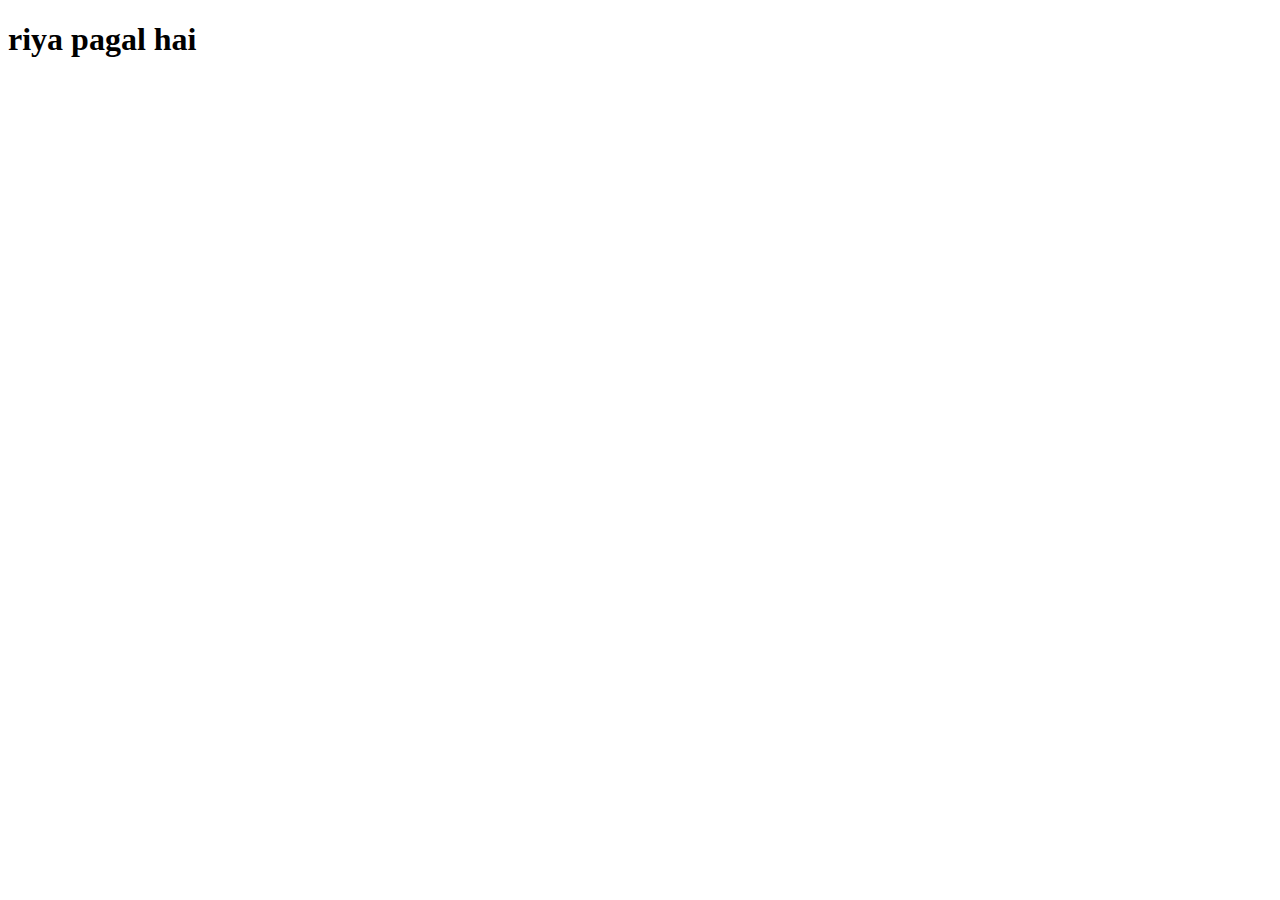
==== netflix/index.html @ 968d550c "Create index.html" ====
<!DOCTYPE html>
<html lang="en">
<head>
    <meta charset="UTF-8">
    <meta name="viewport" content="width=device-width, initial-scale=1.0">
    <title>Document</title>
</head>
<body>
    <h1>riya pagal hai</h1>
</body>
</html>
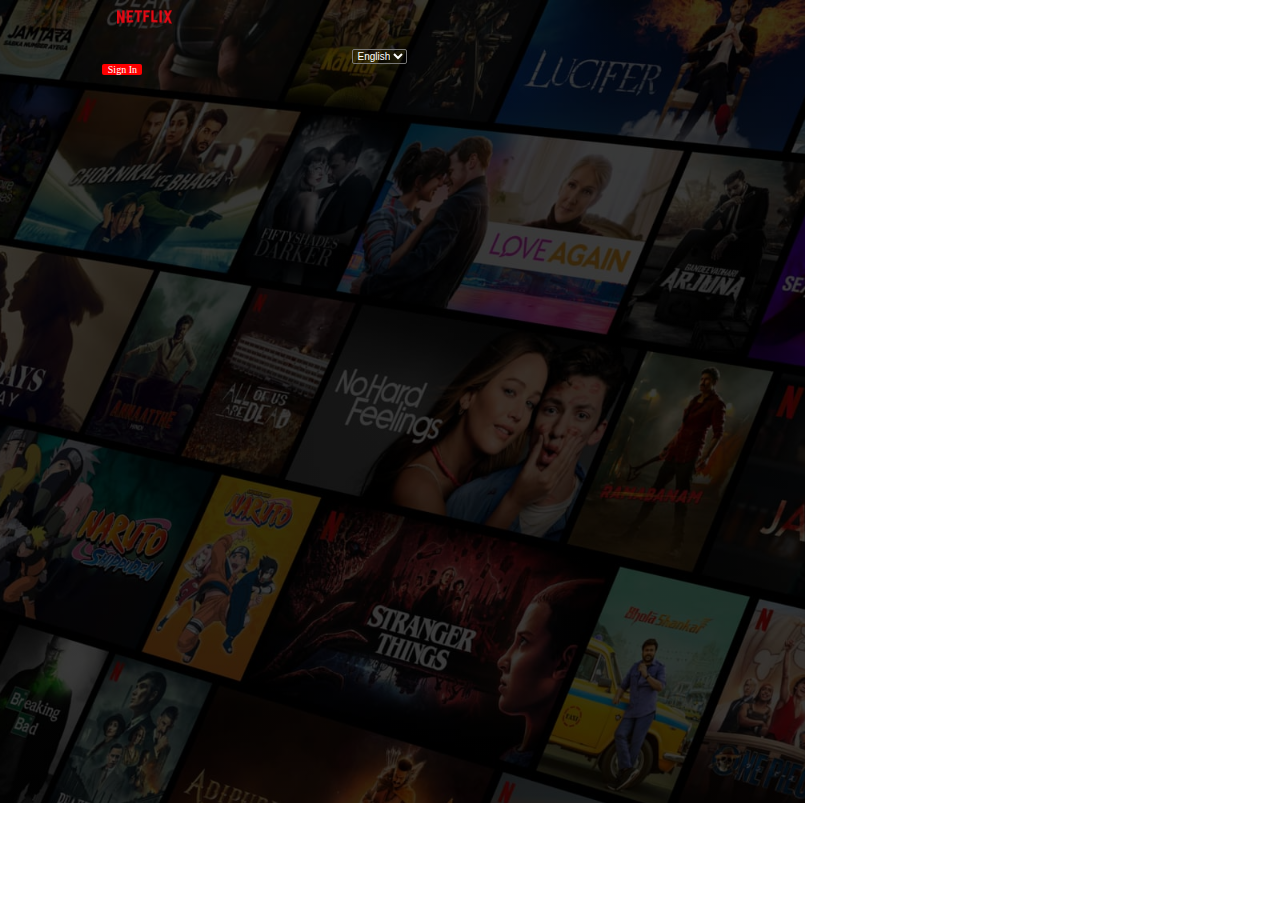
==== commit 7ed597e6: "mimansha" ====
--- a/netflix/index.html
+++ b/netflix/index.html
@@ -3,9 +3,23 @@
 <head>
     <meta charset="UTF-8">
     <meta name="viewport" content="width=device-width, initial-scale=1.0">
-    <title>Document</title>
+    <title>Netflix India- Watch TV Shows Online, Watch Movies Online</title>
+    <link rel="icon" href="./images/Netflix_logo.webp">
+    <link rel="stylesheet" href="./style.css">
 </head>
 <body>
-    <h1>riya pagal hai</h1>
+    <div class="header">
+        <header>
+            <img  style="background-color: transparent; height: 50px; width: 55px; margin-left: 15px; margin-top: -18px;" src="./images/logo.png">
+            <div>
+                <select class="lang">
+                    <option>English</option>
+                    <option>हिंदी</option>
+                </select>
+                <a role="button" class="button">  Sign In  </a>
+            </div>
+
+        </header>
+    </div>
 </body>
 </html>
--- a/netflix/style.css
+++ b/netflix/style.css
@@ -0,0 +1,38 @@
+*
+{
+    margin: 0px;
+    padding: 0px;
+    background-attachment: fixed;
+    color: white;
+    overflow-x: hidden ;
+
+
+}
+
+.header{
+    width: 600px;
+    height: 87vh;
+    background-image: linear-gradient(rgba(0,0,0,0.7), rgba(0,0,0,0.7)), url(./images/IN-en-20230925-popsignuptwoweeks-perspective_alpha_website_large.jpg);
+    background-position: center;
+    background-size: cover;
+    position: absolute;
+    padding: 10px 8%;
+    background-attachment: fixed;
+}
+.lang{
+    background-color: transparent;
+    margin-left: 250px;
+    border-radius: 2px;
+    font-size: 10px;
+    text-align: center;
+}
+.button{
+    background-color: red;
+    border-radius: 2px;
+    font-size: 10px;
+    width: 40px;
+    cursor: pointer;
+    display: block;
+    text-align: center;
+ 
+}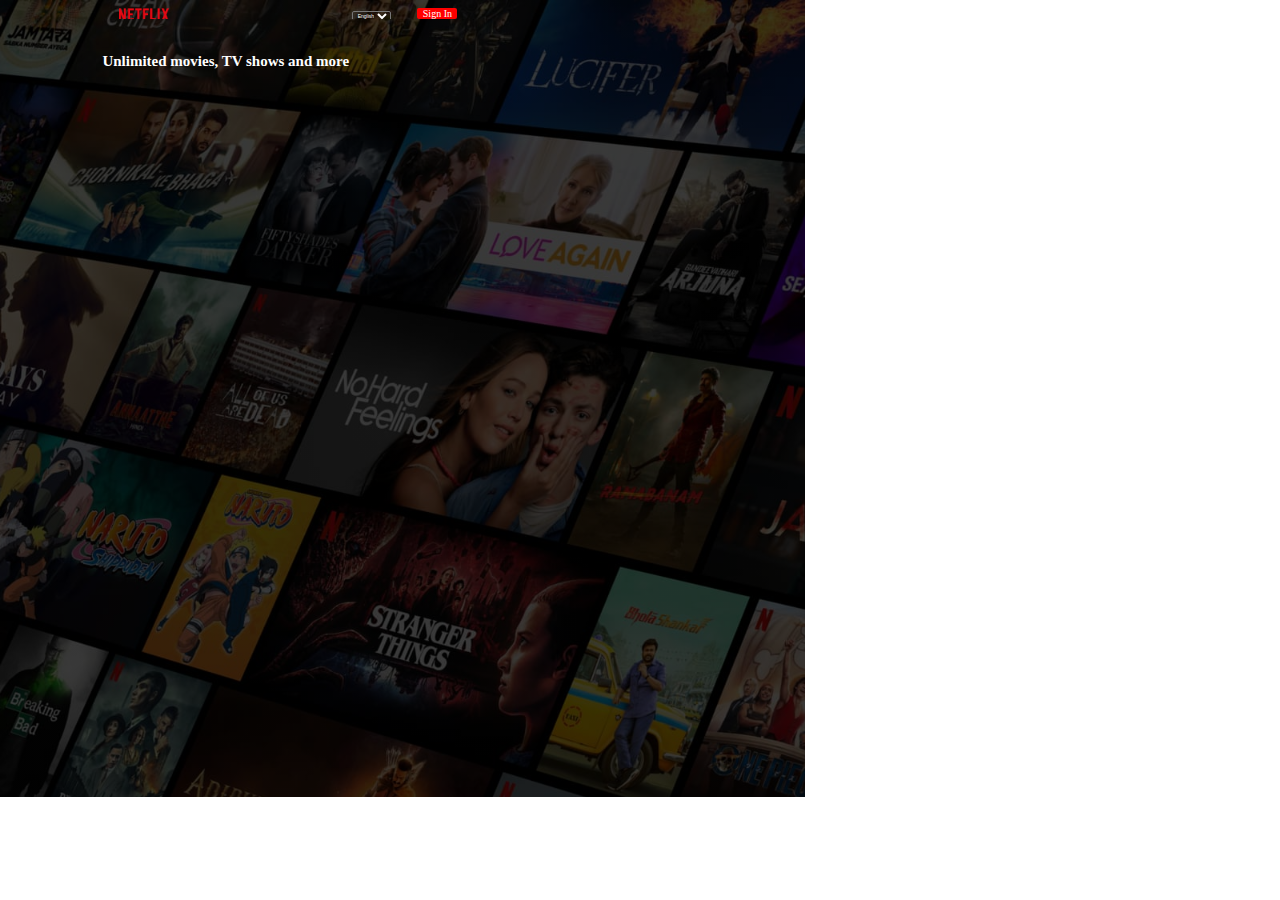
==== commit 16c41e17: "mimansha" ====
--- a/netflix/index.html
+++ b/netflix/index.html
@@ -10,16 +10,19 @@
 <body>
     <div class="header">
         <header>
-            <img  style="background-color: transparent; height: 50px; width: 55px; margin-left: 15px; margin-top: -18px;" src="./images/logo.png">
-            <div>
-                <select class="lang">
-                    <option>English</option>
-                    <option>हिंदी</option>
-                </select>
-                <a role="button" class="button">  Sign In  </a>
-            </div>
+            <img  style="height: 50px; width: 50px; margin-left: 17px; margin-top: -17px;" src="./images/logo.png">
+                <div class="container">
+                    <select class="lang ">
+                        <option>English</option>
+                        <option>हिंदी</option>
+                    </select>
+                <div role="button" class="button">Sign In</div>
+                </div>
+        </header>
+        <h1 style="font-size: 15px; justify-content: center;"><br><br>Unlimited movies, TV shows and more</h1>
 
-        </header>
+
+        
     </div>
 </body>
 </html>
--- a/netflix/style.css
+++ b/netflix/style.css
@@ -16,14 +16,14 @@
     background-position: center;
     background-size: cover;
     position: absolute;
-    padding: 10px 8%;
+    padding: 7px 8%;
     background-attachment: fixed;
 }
 .lang{
     background-color: transparent;
     margin-left: 250px;
     border-radius: 2px;
-    font-size: 10px;
+    font-size: 5px;
     text-align: center;
 }
 .button{
@@ -34,5 +34,11 @@
     cursor: pointer;
     display: block;
     text-align: center;
+    margin-left: 315px;
+    margin-top: -14px;
  
+}
+.container{
+     height: fit-content;
+     margin-top: -40px;
 }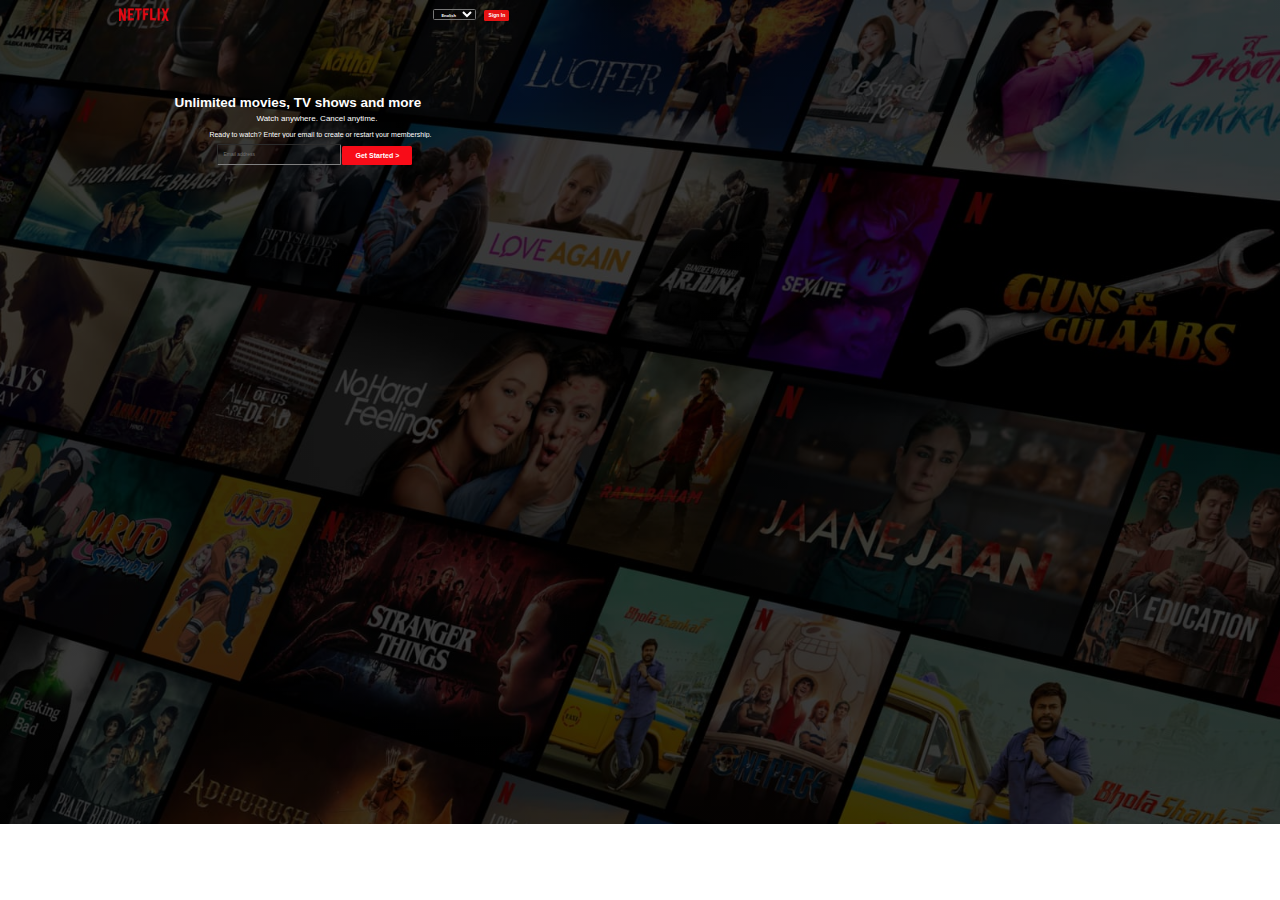
==== commit 8171aead: "mimansha" ====
--- a/netflix/index.html
+++ b/netflix/index.html
@@ -10,19 +10,20 @@
 <body>
     <div class="header">
         <header>
-            <img  style="height: 50px; width: 50px; margin-left: 17px; margin-top: -17px;" src="./images/logo.png">
+            <img  style="height: 50px; width: 49.5px; margin-left: 17px; margin-top: -17.5px;" src="./images/logo.png">
                 <div class="container">
                     <select class="lang ">
                         <option>English</option>
                         <option>हिंदी</option>
                     </select>
-                <div role="button" class="button">Sign In</div>
+                <button class="button">Sign In</button>
                 </div>
         </header>
-        <h1 style="font-size: 15px; justify-content: center;"><br><br>Unlimited movies, TV shows and more</h1>
-
-
-        
+        <p class="heading">Unlimited movies, TV shows and more</p><br>
+        <p class="heading2">Watch anywhere. Cancel anytime.</p><br>
+        <p class="heading3">Ready to watch? Enter your email to create or restart your membership.</p> 
+        <input  class="input-box" placeholder="Email address" required>
+        <button type="button" class="button2">Get Started   ></button>
     </div>
 </body>
 </html>
--- a/netflix/style.css
+++ b/netflix/style.css
@@ -5,13 +5,11 @@
     background-attachment: fixed;
     color: white;
     overflow-x: hidden ;
-
-
 }
 
 .header{
-    width: 600px;
-    height: 87vh;
+    width: 100%;
+    height: 90%;
     background-image: linear-gradient(rgba(0,0,0,0.7), rgba(0,0,0,0.7)), url(./images/IN-en-20230925-popsignuptwoweeks-perspective_alpha_website_large.jpg);
     background-position: center;
     background-size: cover;
@@ -19,26 +17,92 @@
     padding: 7px 8%;
     background-attachment: fixed;
 }
+
 .lang{
     background-color: transparent;
-    margin-left: 250px;
-    border-radius: 2px;
+    margin-left: 331px;
+    border-radius: 1.5px;
+    font-size: 4px;
+    text-align: center;
+    padding: 2px;
+    width: 42.5px;
+    height: 11px;
+    font-weight: bolder;
+}
+
+.button{
+    background-color: rgb(230, 19, 19);
+    border-color: transparent;
+    border-radius: 1.5px;
     font-size: 5px;
-    text-align: center;
-}
-.button{
-    background-color: red;
-    border-radius: 2px;
-    font-size: 10px;
-    width: 40px;
+    font-weight: bolder;
+    width: 25px;
     cursor: pointer;
     display: block;
+    border-color: transparent;
     text-align: center;
-    margin-left: 315px;
-    margin-top: -14px;
- 
+    margin-left: 382px;
+    margin-top: -11px;
+    padding: 0.5px;
 }
+
 .container{
      height: fit-content;
-     margin-top: -40px;
+     margin-top: -41px;
+}
+
+.input-box{
+    background-color: transparent;
+    font-size: 5px;
+    color: rgba(255, 255, 255);
+    height: 19px;
+    width: 117px;
+    border-width: 0.5px;
+    border-radius: 1.5px;
+    margin-top: 6px;
+    margin-left: 115px;
+    padding-left: 5px;
+    border-color: gray;
+}
+.button2{
+    background-color: rgb(248, 12, 24);
+    border-color: transparent;
+    border-radius: 1.5px;
+    font-size: 7px;
+    font-weight: bolder;
+    width: 70px;
+    height: 19px;
+    cursor: pointer;
+    display: block;
+    border-color: transparent;
+    text-align: center;
+    margin-left: 240px;
+    margin-top: -19px;
+    padding: 3px;
+}
+.heading{
+   
+    margin-top: 74px;
+    margin-left: 72px;
+    font: -webkit-small-control;
+    font-weight: 900;
+    font-size:  13.5px;
+  
+
+}
+.heading2{
+   
+    margin-top: -14px;
+    margin-left: 154px;
+    font: small-caption;
+    font-weight: 400;
+    font-size:  8px;
+}
+.heading3{
+    margin-top: -10px;
+    margin-left: 107px;
+    font: small-caption;
+    font-weight: 400;
+    font-size:  7px;
+
 }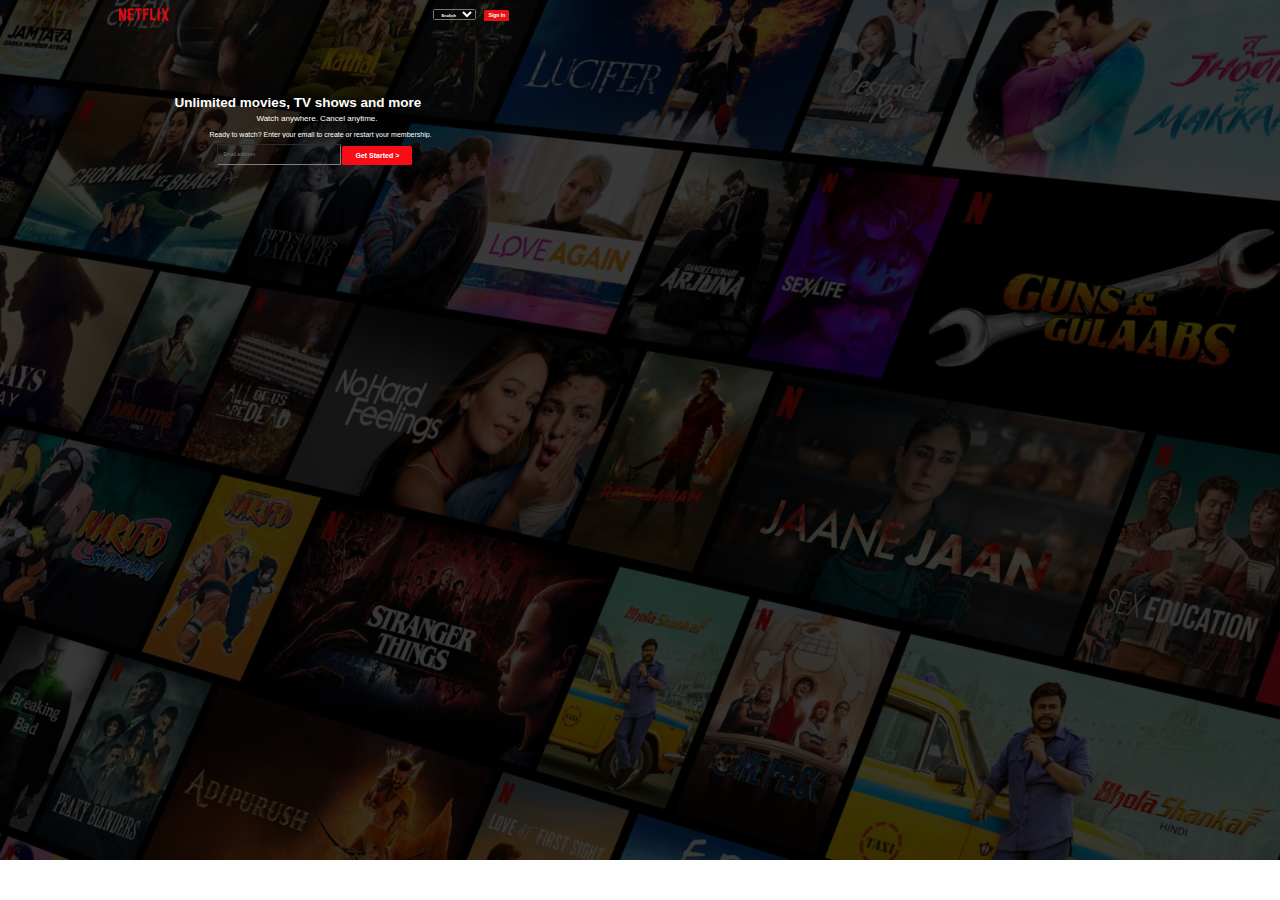
==== commit 776153cc: "Update index.html" ====
--- a/netflix/index.html
+++ b/netflix/index.html
@@ -22,7 +22,7 @@
         <p class="heading">Unlimited movies, TV shows and more</p><br>
         <p class="heading2">Watch anywhere. Cancel anytime.</p><br>
         <p class="heading3">Ready to watch? Enter your email to create or restart your membership.</p> 
-        <input  class="input-box" placeholder="Email address" required>
+        <input  class="input-box" placeholder="Email address" type="email" required>
         <button type="button" class="button2">Get Started   ></button>
     </div>
 </body>
--- a/netflix/style.css
+++ b/netflix/style.css
@@ -6,10 +6,9 @@
     color: white;
     overflow-x: hidden ;
 }
-
 .header{
     width: 100%;
-    height: 90%;
+    height: 94%;
     background-image: linear-gradient(rgba(0,0,0,0.7), rgba(0,0,0,0.7)), url(./images/IN-en-20230925-popsignuptwoweeks-perspective_alpha_website_large.jpg);
     background-position: center;
     background-size: cover;
@@ -17,7 +16,6 @@
     padding: 7px 8%;
     background-attachment: fixed;
 }
-
 .lang{
     background-color: transparent;
     margin-left: 331px;
@@ -29,7 +27,6 @@
     height: 11px;
     font-weight: bolder;
 }
-
 .button{
     background-color: rgb(230, 19, 19);
     border-color: transparent;
@@ -45,12 +42,10 @@
     margin-top: -11px;
     padding: 0.5px;
 }
-
 .container{
      height: fit-content;
      margin-top: -41px;
 }
-
 .input-box{
     background-color: transparent;
     font-size: 5px;
@@ -81,17 +76,13 @@
     padding: 3px;
 }
 .heading{
-   
     margin-top: 74px;
     margin-left: 72px;
     font: -webkit-small-control;
     font-weight: 900;
     font-size:  13.5px;
-  
-
 }
 .heading2{
-   
     margin-top: -14px;
     margin-left: 154px;
     font: small-caption;
@@ -104,5 +95,4 @@
     font: small-caption;
     font-weight: 400;
     font-size:  7px;
-
-}+}
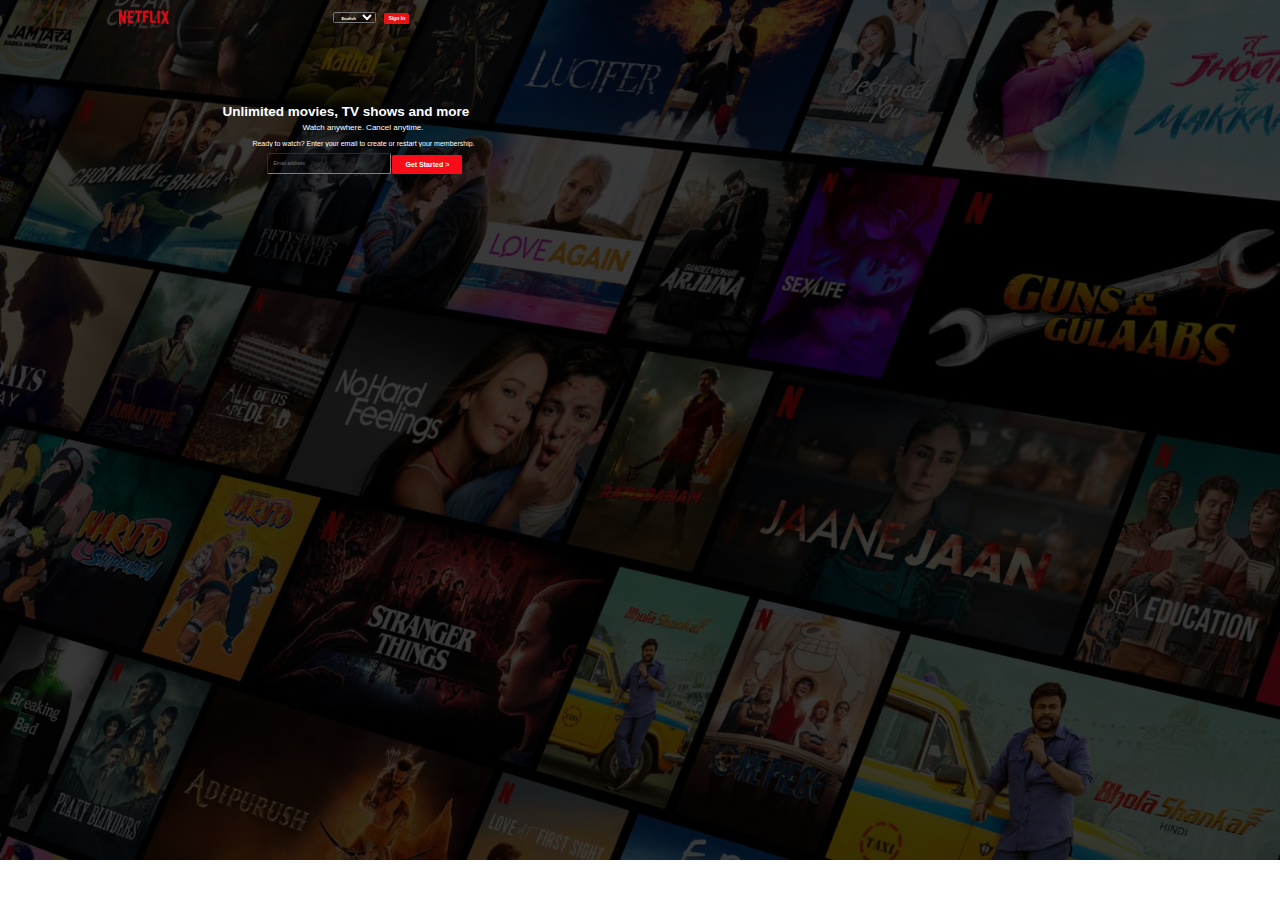
==== commit 29e8e857: "mimansha" ====
--- a/netflix/index.html
+++ b/netflix/index.html
@@ -10,7 +10,7 @@
 <body>
     <div class="header">
         <header>
-            <img  style="height: 50px; width: 49.5px; margin-left: 17px; margin-top: -17.5px;" src="./images/logo.png">
+            <img  style="height: 51px; width: 49.5px; margin-left: 17px; margin-top: -15.5px;" src="./images/logo.png">
                 <div class="container">
                     <select class="lang ">
                         <option>English</option>
@@ -21,7 +21,7 @@
         </header>
         <p class="heading">Unlimited movies, TV shows and more</p><br>
         <p class="heading2">Watch anywhere. Cancel anytime.</p><br>
-        <p class="heading3">Ready to watch? Enter your email to create or restart your membership.</p> 
+        <p class="heading3">Ready to watch? Enter your email to create or restart your membership.</p>
         <input  class="input-box" placeholder="Email address" type="email" required>
         <button type="button" class="button2">Get Started   ></button>
     </div>
--- a/netflix/style.css
+++ b/netflix/style.css
@@ -5,11 +5,12 @@
     background-attachment: fixed;
     color: white;
     overflow-x: hidden ;
+    zoom: inherit;
 }
 .header{
     width: 100%;
     height: 94%;
-    background-image: linear-gradient(rgba(0,0,0,0.7), rgba(0,0,0,0.7)), url(./images/IN-en-20230925-popsignuptwoweeks-perspective_alpha_website_large.jpg);
+    background-image: linear-gradient(rgba(0,0,0,0.7), rgba(0,0,0,0.7)), url(./images/bg.jpg);
     background-position: center;
     background-size: cover;
     position: absolute;
@@ -43,8 +44,9 @@
     padding: 0.5px;
 }
 .container{
-     height: fit-content;
-     margin-top: -41px;
+    height: fit-content;
+    margin-top: -41px;
+    margin-left: -100px;
 }
 .input-box{
     background-color: transparent;
@@ -55,7 +57,7 @@
     border-width: 0.5px;
     border-radius: 1.5px;
     margin-top: 6px;
-    margin-left: 115px;
+    margin-left: 165px;
     padding-left: 5px;
     border-color: gray;
 }
@@ -71,27 +73,27 @@
     display: block;
     border-color: transparent;
     text-align: center;
-    margin-left: 240px;
+    margin-left: 290px;
     margin-top: -19px;
     padding: 3px;
 }
 .heading{
-    margin-top: 74px;
-    margin-left: 72px;
+    margin-top: 80px;
+    margin-left: 120px;
     font: -webkit-small-control;
     font-weight: 900;
     font-size:  13.5px;
 }
 .heading2{
     margin-top: -14px;
-    margin-left: 154px;
+    margin-left: 200px;
     font: small-caption;
     font-weight: 400;
     font-size:  8px;
 }
 .heading3{
     margin-top: -10px;
-    margin-left: 107px;
+    margin-left: 150px;
     font: small-caption;
     font-weight: 400;
     font-size:  7px;
